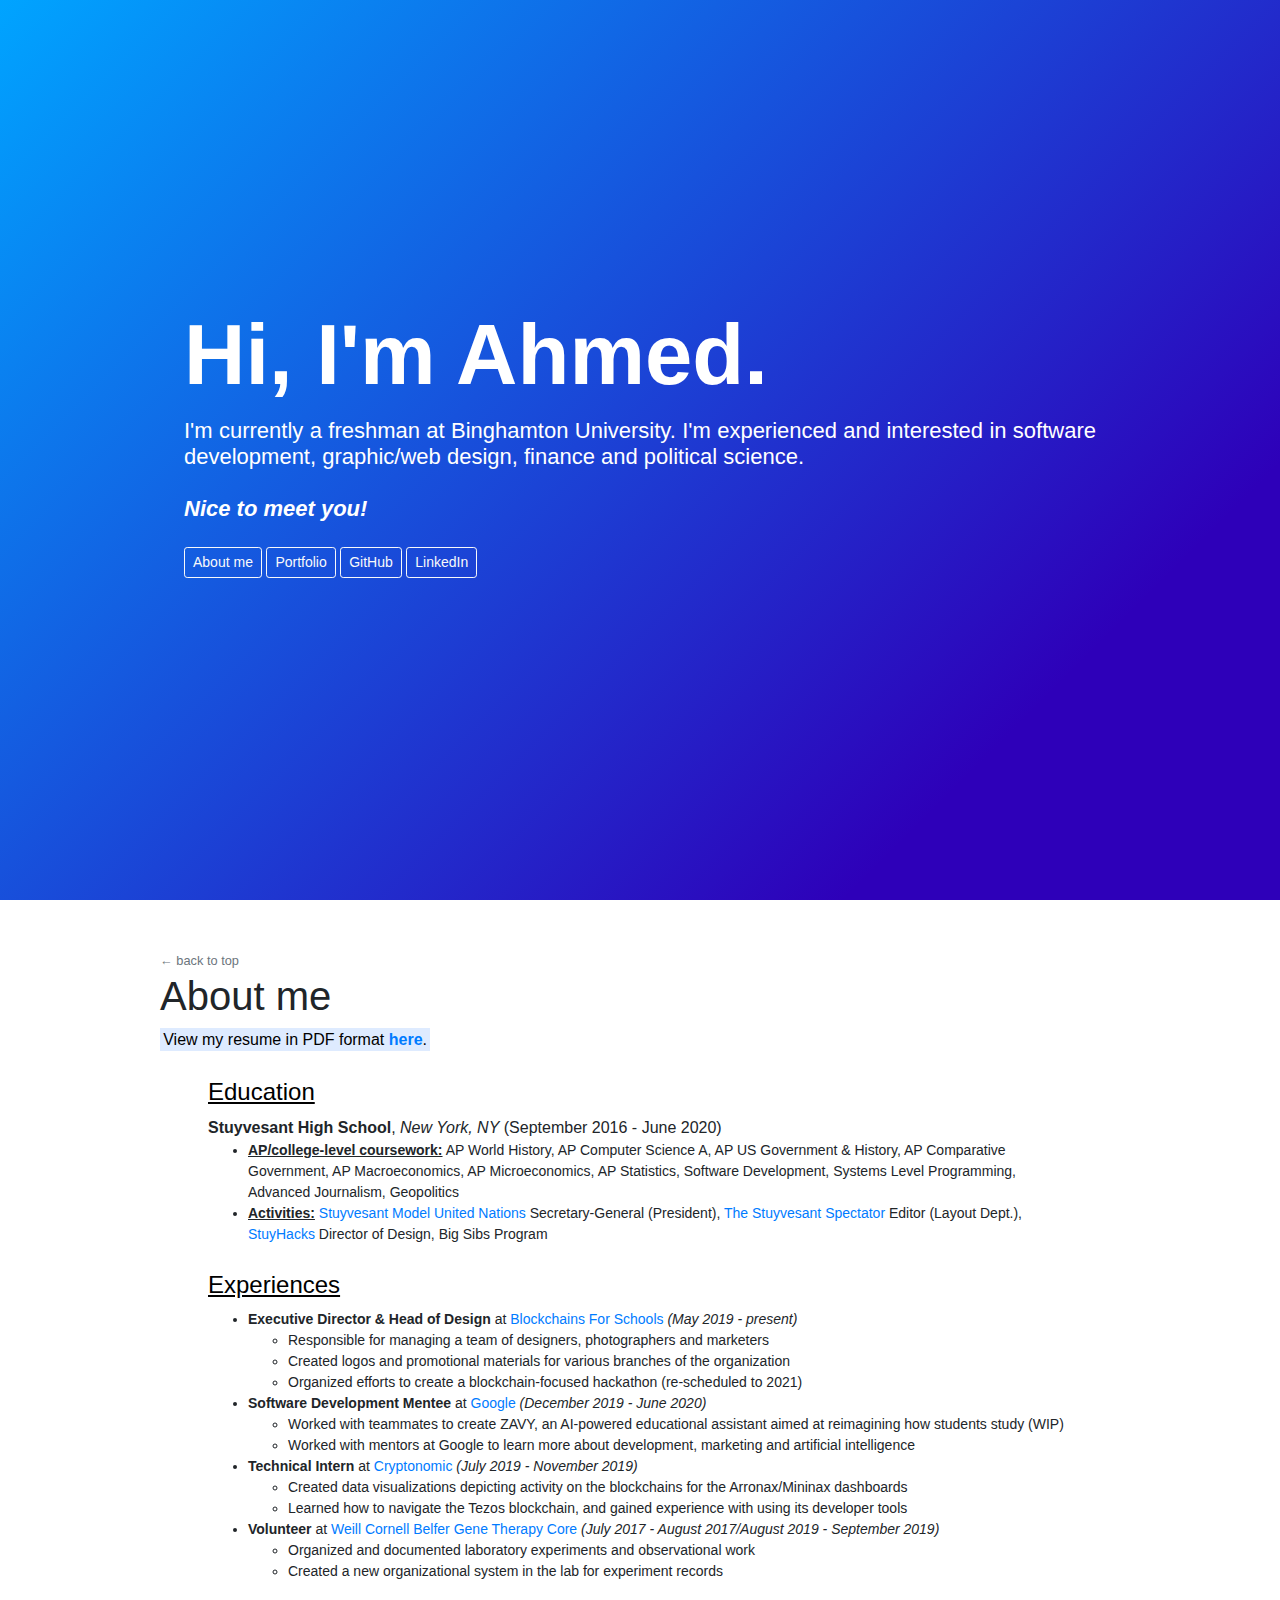
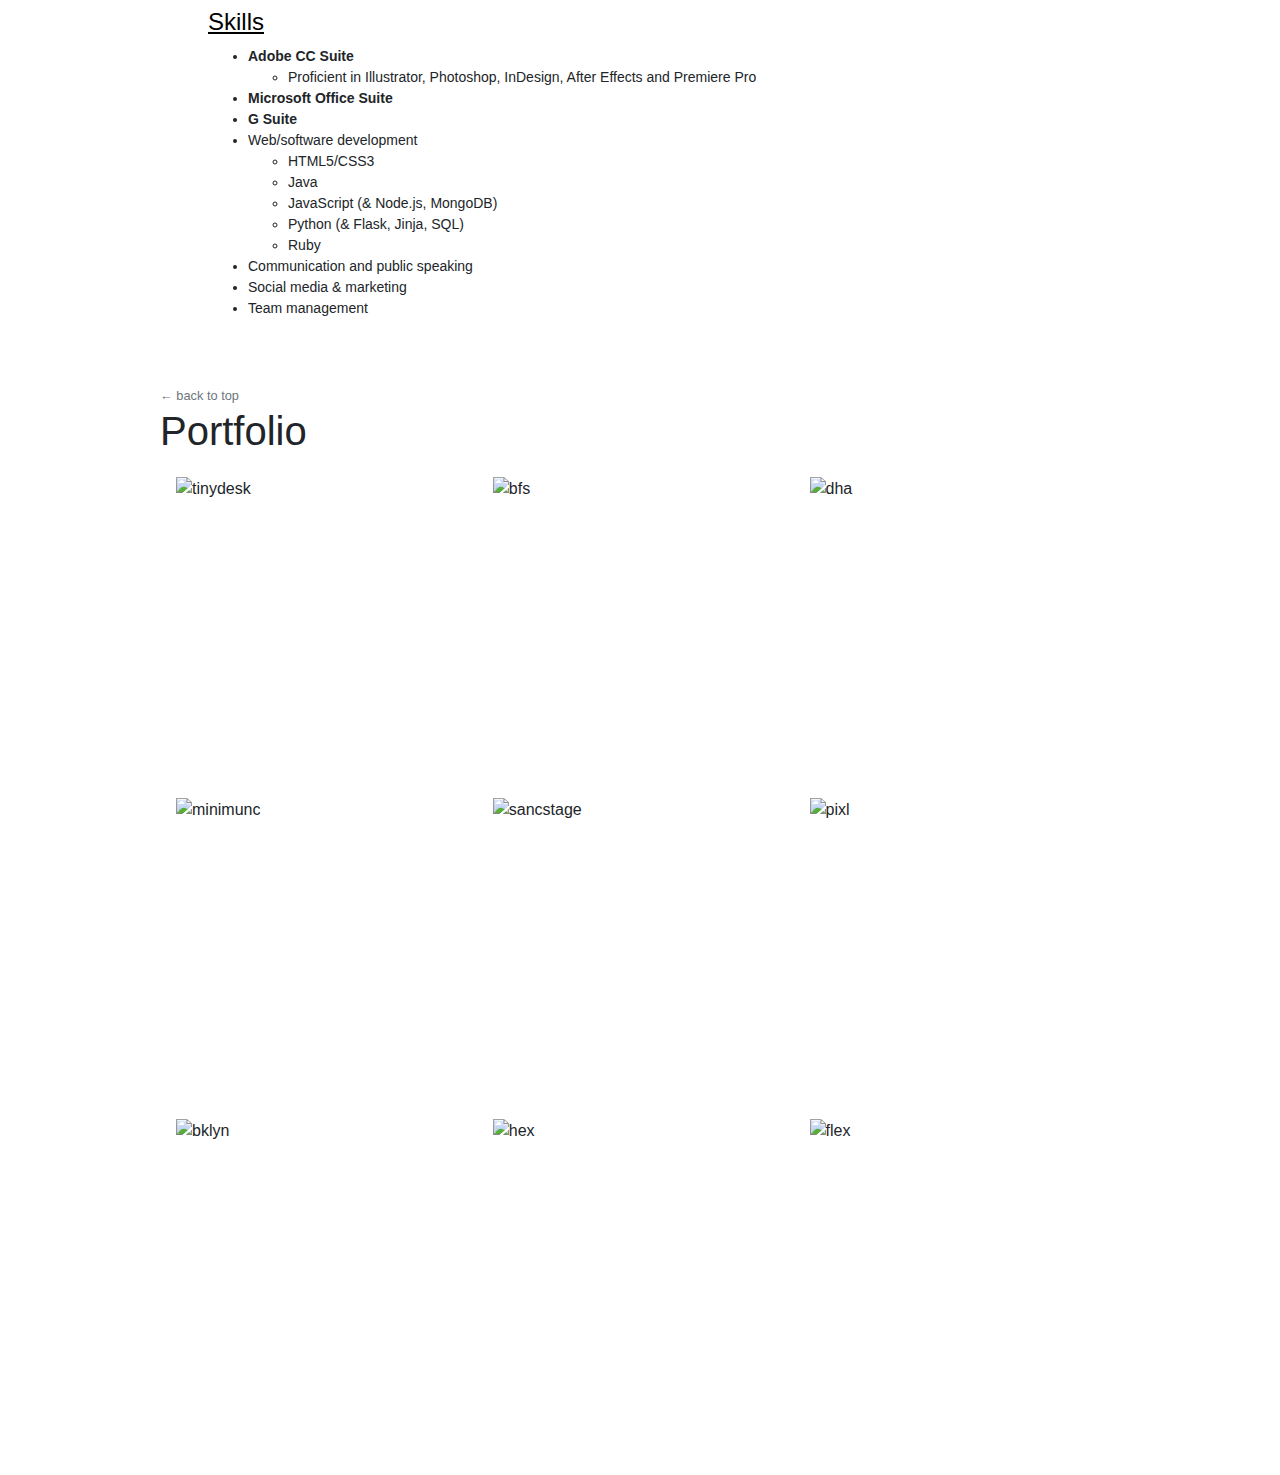
==== index.html @ 2ec295f5 "updated resume" ====
<!DOCTYPE HTML>

<html lang="en">
     <head>
          <!-- META -->
          <meta charset="utf-8">
          <meta name="viewport" content="width=device-width, initial-scale=1.0">

          <!-- BOOTSTRAP/CSS -->
          <link rel="stylesheet" type="text/css" href="https://stackpath.bootstrapcdn.com/bootstrap/4.3.1/css/bootstrap.min.css"
               integrity="sha384-ggOyR0iXCbMQv3Xipma34MD+dH/1fQ784/j6cY/iJTQUOhcWr7x9JvoRxT2MZw1T" crossorigin="anonymous">
          <link rel="stylesheet" type="text/css" href="./static/css/style.css">

          <!-- SCRIPTS -->
          <script src="https://kit.fontawesome.com/0cf2afd459.js" crossorigin="anonymous"></script>

          <!-- TITLE -->
          <title>Ahmed K. Sultan</title>
     </head>

     <body>
          <!-- # -->
          <div class="landing vh-100 d-flex">
               <div class="justify-self-center align-self-center mx-auto w-75">
                    <div class="text-left">
                         <span class="name">Hi, I'm Ahmed.</span> <br> <br>
                    </div>
                    <div class="text-justify">
                         <span class="desc">
                              I'm currently a freshman at Binghamton University. I'm experienced and interested in software development, graphic/web design, finance and political science. 
                              <br> <br> <b><i>Nice to meet you!</b></i>
                         </span> <br> <br>
                    </div>
                    <div class="text-left">
                         <a style="margin-bottom: 0.5em;" class="btn btn-outline-light btn-sm" href="#about">About me</a>
                         <a style="margin-bottom: 0.5em;" class="btn btn-outline-light btn-sm" href="#portfolio">Portfolio</a>
                         <a style="margin-bottom: 0.5em;" class="btn btn-outline-light btn-sm" target="_blank" href="https://github.com/ahmedksultan"><i class="fab fa-github-square"></i> GitHub</a>
                         <a style="margin-bottom: 0.5em;" class="btn btn-outline-light btn-sm" target="_blank" href="https://www.linkedin.com/in/ahmedksultan/"><i class="fab fa-linkedin"></i> LinkedIn</a>
                    </div>
               </div>
          </div>

          <!-- #ABOUT -->
          <div id="about" class="w-75 mx-auto py-5">
               <a class="text-muted" href="#"><small>&#8592; back to top</small></a>
               <h1>About me</h1> 

               <!-- resume pdf -->
               <p><mark>View my resume in PDF format <a target="_blank" href="./static/ahmedksultan_resume.pdf"><b>here</b></a>.</mark></p>

               <div class="px-5">
                    <!-- education-->
                    <a id="education" href="#education"><span class="subheader">Education</span></a> <br>
                    <span><b>Stuyvesant High School</b>, <i>New York, NY</i> (September 2016 - June 2020)</span>
                    <ul>
                         <li><b><u>AP/college-level coursework:</u></b> AP World History, AP Computer
                         Science A, AP US Government & History, AP Comparative Government, AP
                         Macroeconomics, AP Microeconomics, AP Statistics, Software Development,
                         Systems Level Programming, Advanced Journalism, Geopolitics</li>
                         <li><b><u>Activities:</u></b> 
                              <a href="https://stuymun.com/">Stuyvesant Model United Nations</a> Secretary-General (President), 
                              <a href="https://www.stuyspec.com/">The Stuyvesant Spectator</a> Editor (Layout Dept.), 
                              <a href="https://www.stuyhacks.org/">StuyHacks</a> Director of Design, Big Sibs Program
                         </li>
                    </ul>

                    <!-- experiences/internships -->
                    <a id="experiences" href="#experiences"><span class="subheader">Experiences</span></a> <br>
                    <ul>
                         <li><b>Executive Director & Head of Design</b> at <a href="https://blockchainsforschools.org/">Blockchains For
                                   Schools</a> <i>(May 2019 - present)</i>
                              <ul>
                                   <li>Responsible for managing a team of designers, photographers and marketers</li>
                                   <li>Created logos and promotional materials for various branches of the organization</li>
                                   <li>Organized efforts to create a blockchain-focused hackathon (re-scheduled to 2021)</li>
                              </ul>
                         </li>
                         <li><b>Software Development Mentee</b> at <a href="https://www.google.com/">Google</a> <i>(December 2019 - June
                                   2020)</i>
                              <ul>
                                   <li>Worked with teammates to create ZAVY, an AI-powered educational assistant aimed at reimagining how
                                        students study (WIP)</li>
                                   <li>Worked with mentors at Google to learn more about development, marketing and artificial intelligence
                                   </li>
                              </ul>
                         </li>
                         <li><b>Technical Intern</b> at <a href="https://cryptonomic.tech/">Cryptonomic</a> <i>(July 2019 - November 2019)</i>
                              <ul>
                                   <li>Created data visualizations depicting activity on the blockchains for the Arronax/Mininax dashboards</li>
                                   <li>Learned how to navigate the Tezos blockchain, and gained experience with using its developer tools</li>
                              </ul>
                         </li>
                         <li><b>Volunteer</b> at <a href="https://geneticmedicine.weill.cornell.edu/">Weill Cornell Belfer Gene Therapy Core</a> <i>(July 2017 - August 2017/August 2019 - September 2019)</i>
                              <ul>
                                   <li>Organized and documented laboratory experiments and observational work</li>
                                   <li>Created a new organizational system in the lab for experiment records</li>
                              </ul>
                         </li>
                    </ul>
                    
                    <!-- skills -->
                    <a id="skills" href="#skills"><span class="subheader">Skills</span></a> <br>
                    <ul>
                         <li><b>Adobe CC Suite</b></li>
                         <ul>
                              <li>Proficient in Illustrator, Photoshop, InDesign, After Effects and Premiere Pro</li>
                         </ul>
                         <li><b>Microsoft Office Suite</b></li>
                         <li><b>G Suite</b></li>
                         <li>Web/software development</li>
                         <ul>
                              <li>HTML5/CSS3</li>
                              <li>Java</li>
                              <li>JavaScript (& Node.js, MongoDB)</li>
                              <li>Python (& Flask, Jinja, SQL)</li>
                              <li>Ruby</li>
                         </ul>
                         <li>Communication and public speaking</li>
                         <li>Social media & marketing</li>
                         <li>Team management</li>
                    </ul>
               </div>
          </div>

          <!-- #ABOUT -->
          <div id="portfolio" style="padding-top: 0 !important;" class="w-75 mx-auto py-5">
               <a class="text-muted" href="#"><small>&#8592; back to top</small></a>
               <h1>Portfolio</h1>

               <div class="flexbox-container">
                    <img src="https://raw.githubusercontent.com/ahmedksultan/ahmedksultan.github.io/master/static/img/stuytinydesk-01.jpg" alt="tinydesk">
                    <img src="https://raw.githubusercontent.com/ahmedksultan/ahmedksultan.github.io/master/static/img/bfs.png" alt="bfs">
                    <img src="https://raw.githubusercontent.com/ahmedksultan/ahmedksultan.github.io/master/static/img/DHA-01.jpg" alt="dha">
                    <img src="https://raw.githubusercontent.com/ahmedksultan/ahmedksultan.github.io/master/static/img/MINIMUNC-02.jpg" alt="minimunc">
                    <img src="https://raw.githubusercontent.com/ahmedksultan/ahmedksultan.github.io/master/static/img/sanctuary-stage-01.jpg" alt="sancstage">
                    <img src="https://raw.githubusercontent.com/ahmedksultan/ahmedksultan.github.io/master/static/img/logo-01.jpg" alt="pixl">
                    <img src="https://raw.githubusercontent.com/ahmedksultan/ahmedksultan.github.io/master/static/img/logo-02.jpg" alt="bklyn">
                    <img src="https://raw.githubusercontent.com/ahmedksultan/ahmedksultan.github.io/master/static/img/logo-03.jpg" alt="hex">
                    <img src="https://raw.githubusercontent.com/ahmedksultan/ahmedksultan.github.io/master/static/img/logo-04.jpg" alt="flex">
               </div>

     </body>
</html>
---- static/css/style.css ----
html {
     scroll-behavior: smooth;
}

.landing {
     background: rgb(0,164,255);
     background-image: linear-gradient(135deg, rgba(0,164,255,1) 0%, rgba(46,0,185,1) 80%);
     color: white;
     height: 100%;
     background-repeat: no-repeat;
     background-attachment: fixed;
     padding: 2.5%;
}

.name {
     font-size: 85px;
     line-height: 95%;
     font-weight: bold;
}

.desc { 
     font-size: 22px;
     text-align: justify;
     line-height: 110%;
}

mark {
     background: rgba(32, 121, 255, 0.15);
}

.subheader {
     font-size: 24px;
     color: black;
     line-height: 200%;
     text-decoration: underline;
}

.subheader:hover {
     color: rgb(0,164,255);
}

ul {
     padding-top: 0;
     margin-top: 0;
}
ul li {
     font-size: 14px;
}

.flexbox-container {
    display: flex;
    flex-wrap: wrap;
    justify-content: space-evenly;
    align-items: center;
    align-content: stretch;
}

.flexbox-container img {
    width: 23vw;
    height: 23vw;
    padding: 0;
    margin: 1.5vh 0.5vw;
}
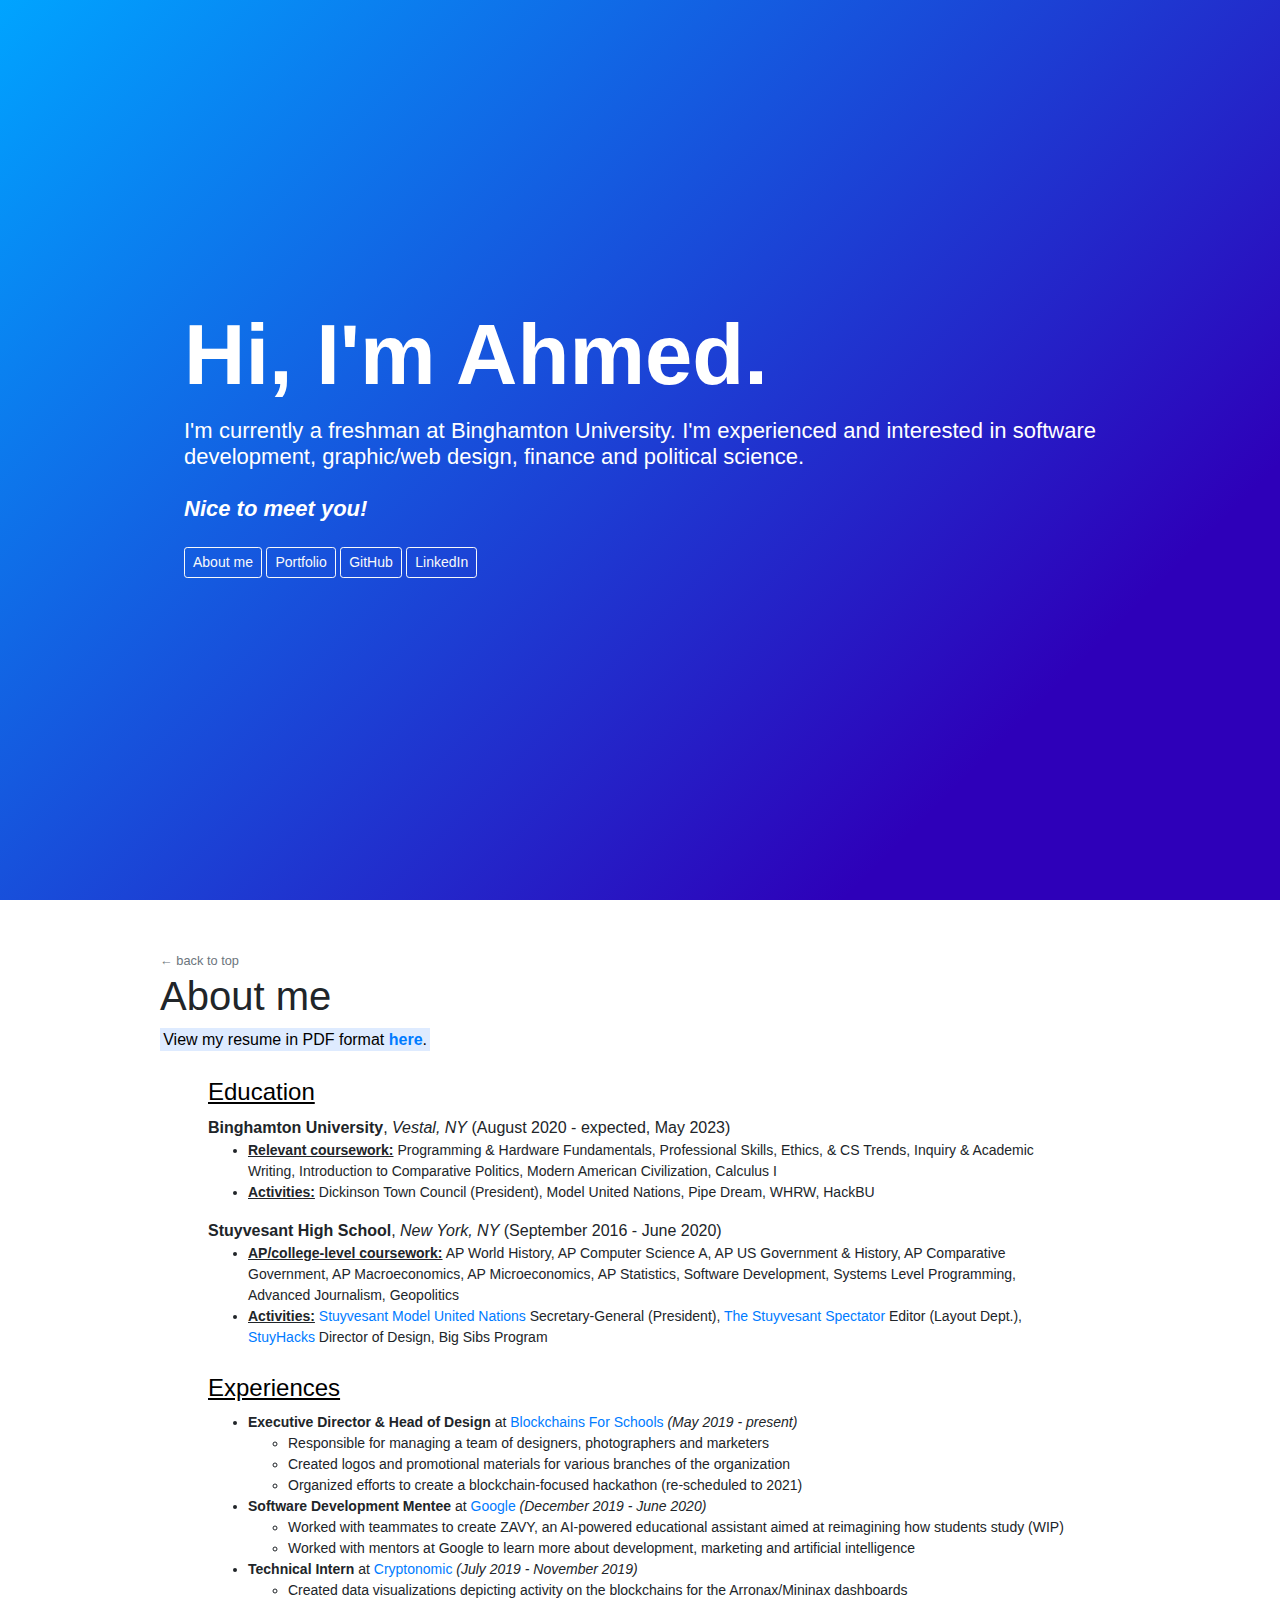
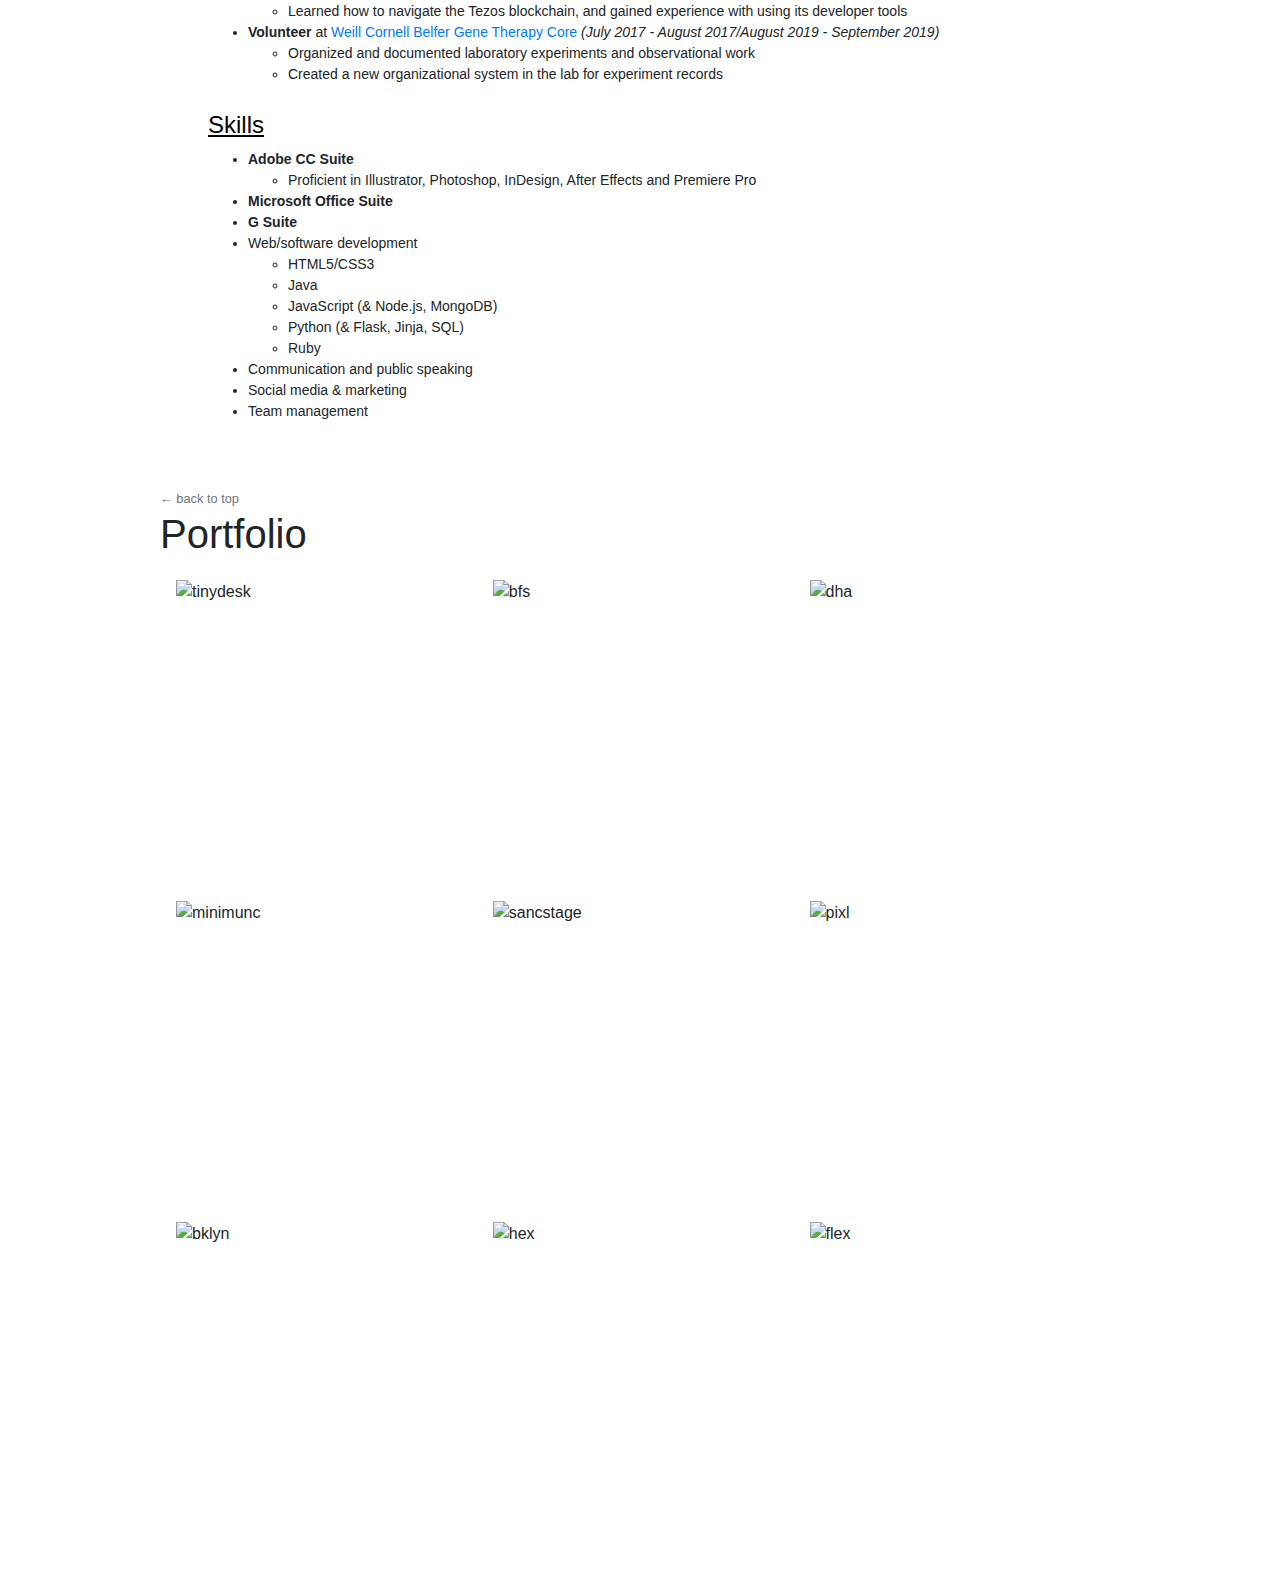
==== commit f59e378d: "updated" ====
--- a/index.html
+++ b/index.html
@@ -51,6 +51,16 @@
                <div class="px-5">
                     <!-- education-->
                     <a id="education" href="#education"><span class="subheader">Education</span></a> <br>
+                    <span><b>Binghamton University</b>, <i>Vestal, NY</i> (August 2020 - expected, May 2023)</span>
+                    <ul>
+                         <li><b><u>Relevant coursework:</u></b> Programming & Hardware Fundamentals, 
+                              Professional Skills, Ethics, & CS Trends, Inquiry & Academic Writing, 
+                              Introduction to Comparative Politics, Modern American Civilization, Calculus I</li>
+                         <li><b><u>Activities:</u></b>
+                              Dickinson Town Council (President), Model United Nations, Pipe Dream, WHRW, HackBU
+                         </li>
+                    </ul>
+
                     <span><b>Stuyvesant High School</b>, <i>New York, NY</i> (September 2016 - June 2020)</span>
                     <ul>
                          <li><b><u>AP/college-level coursework:</u></b> AP World History, AP Computer
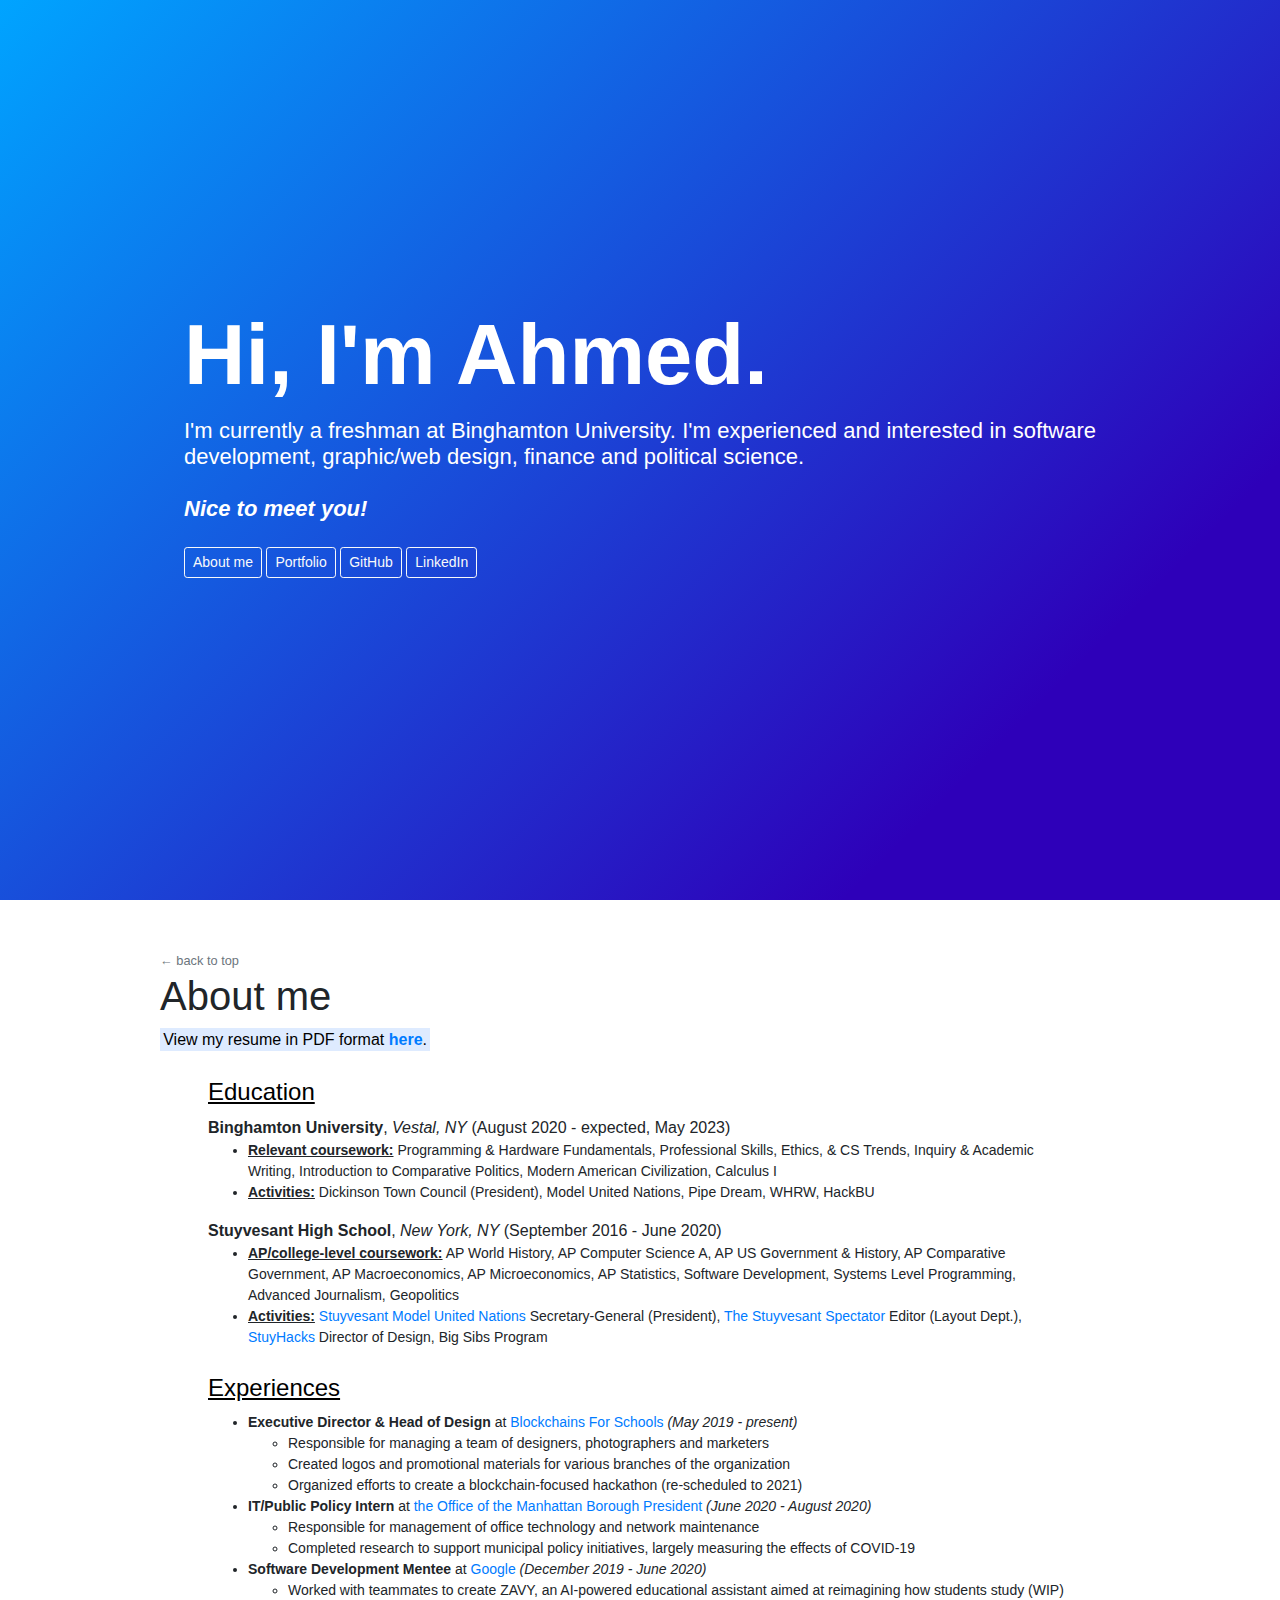
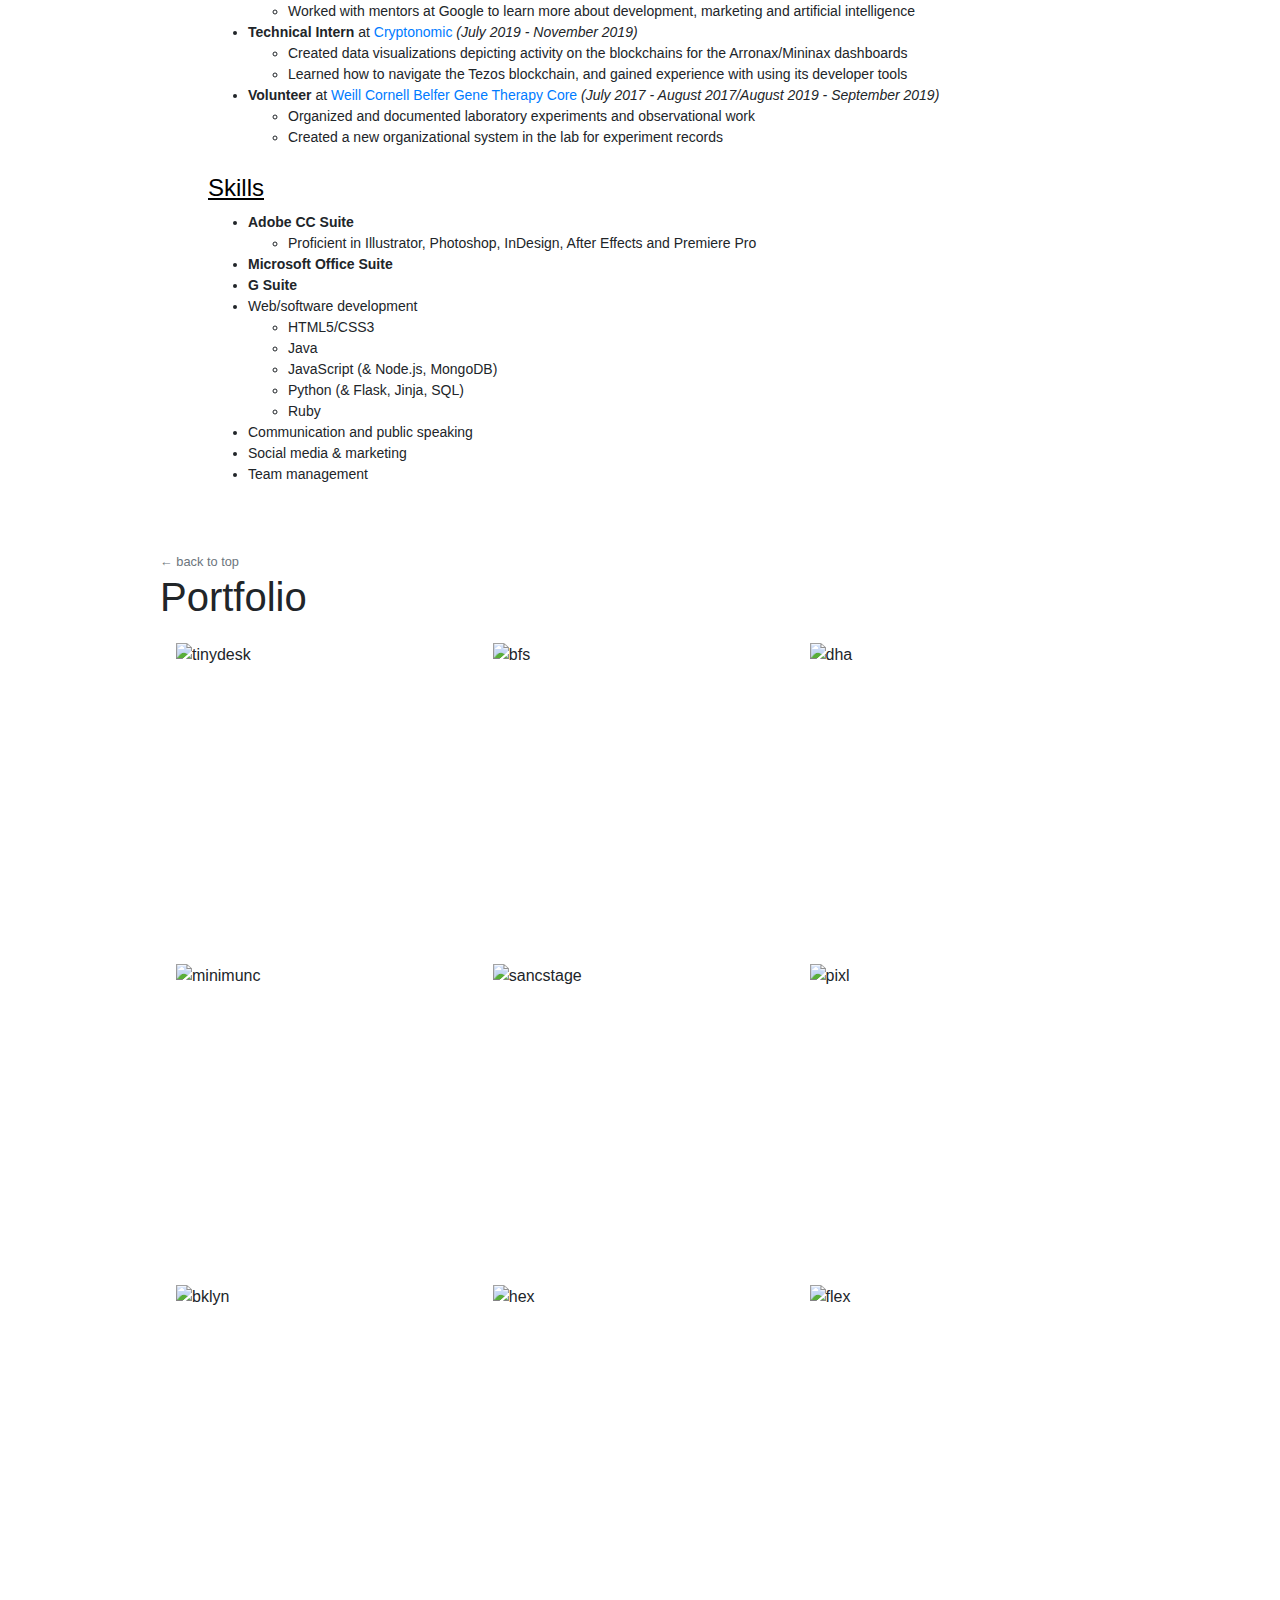
==== commit 49c9e302: "updated" ====
--- a/index.html
+++ b/index.html
@@ -85,6 +85,13 @@
                                    <li>Organized efforts to create a blockchain-focused hackathon (re-scheduled to 2021)</li>
                               </ul>
                          </li>
+                         <li><b>IT/Public Policy Intern</b> at <a href="https://www.manhattanbp.nyc.gov/">the Office of the Manhattan Borough President
+                                   </a> <i>(June 2020 - August 2020)</i>
+                              <ul>
+                                   <li>Responsible for management of office technology and network maintenance</li>
+                                   <li>Completed research to support municipal policy initiatives, largely measuring the effects of COVID-19</li>
+                              </ul>
+                         </li>
                          <li><b>Software Development Mentee</b> at <a href="https://www.google.com/">Google</a> <i>(December 2019 - June
                                    2020)</i>
                               <ul>
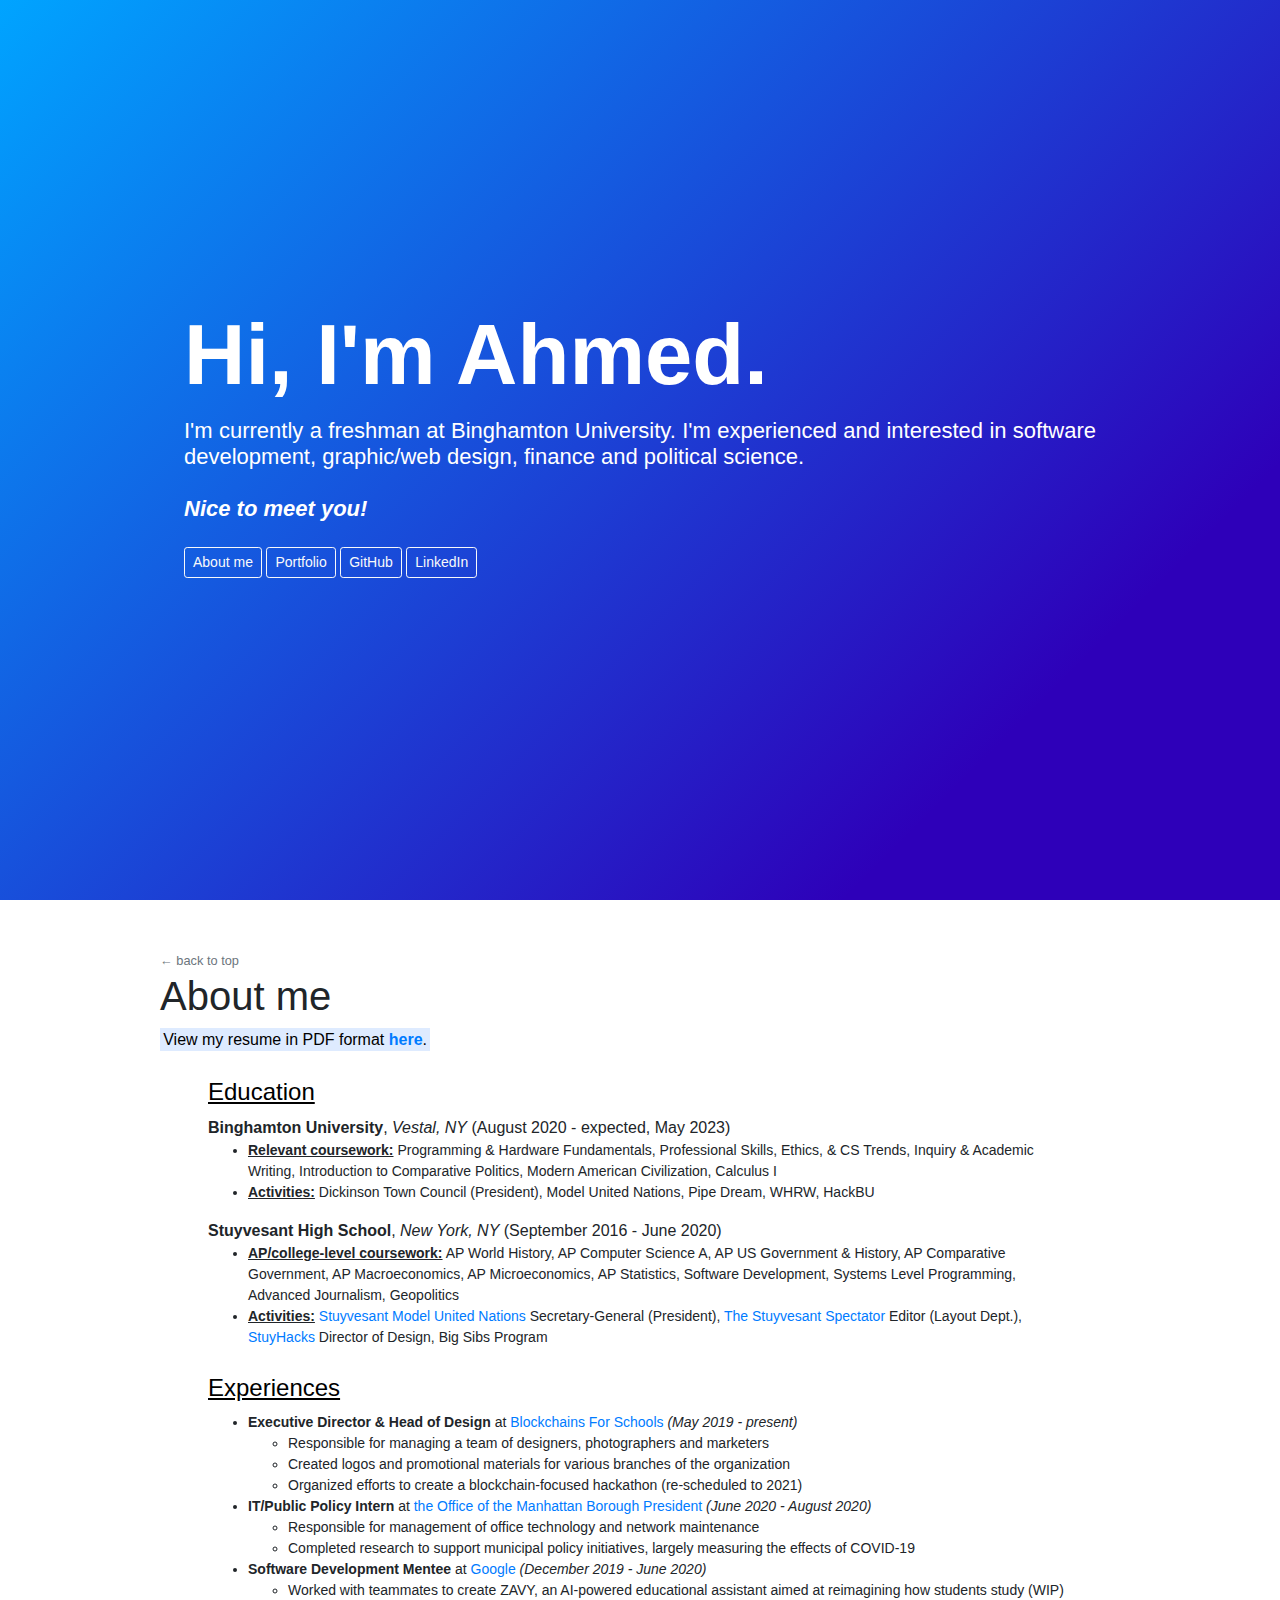
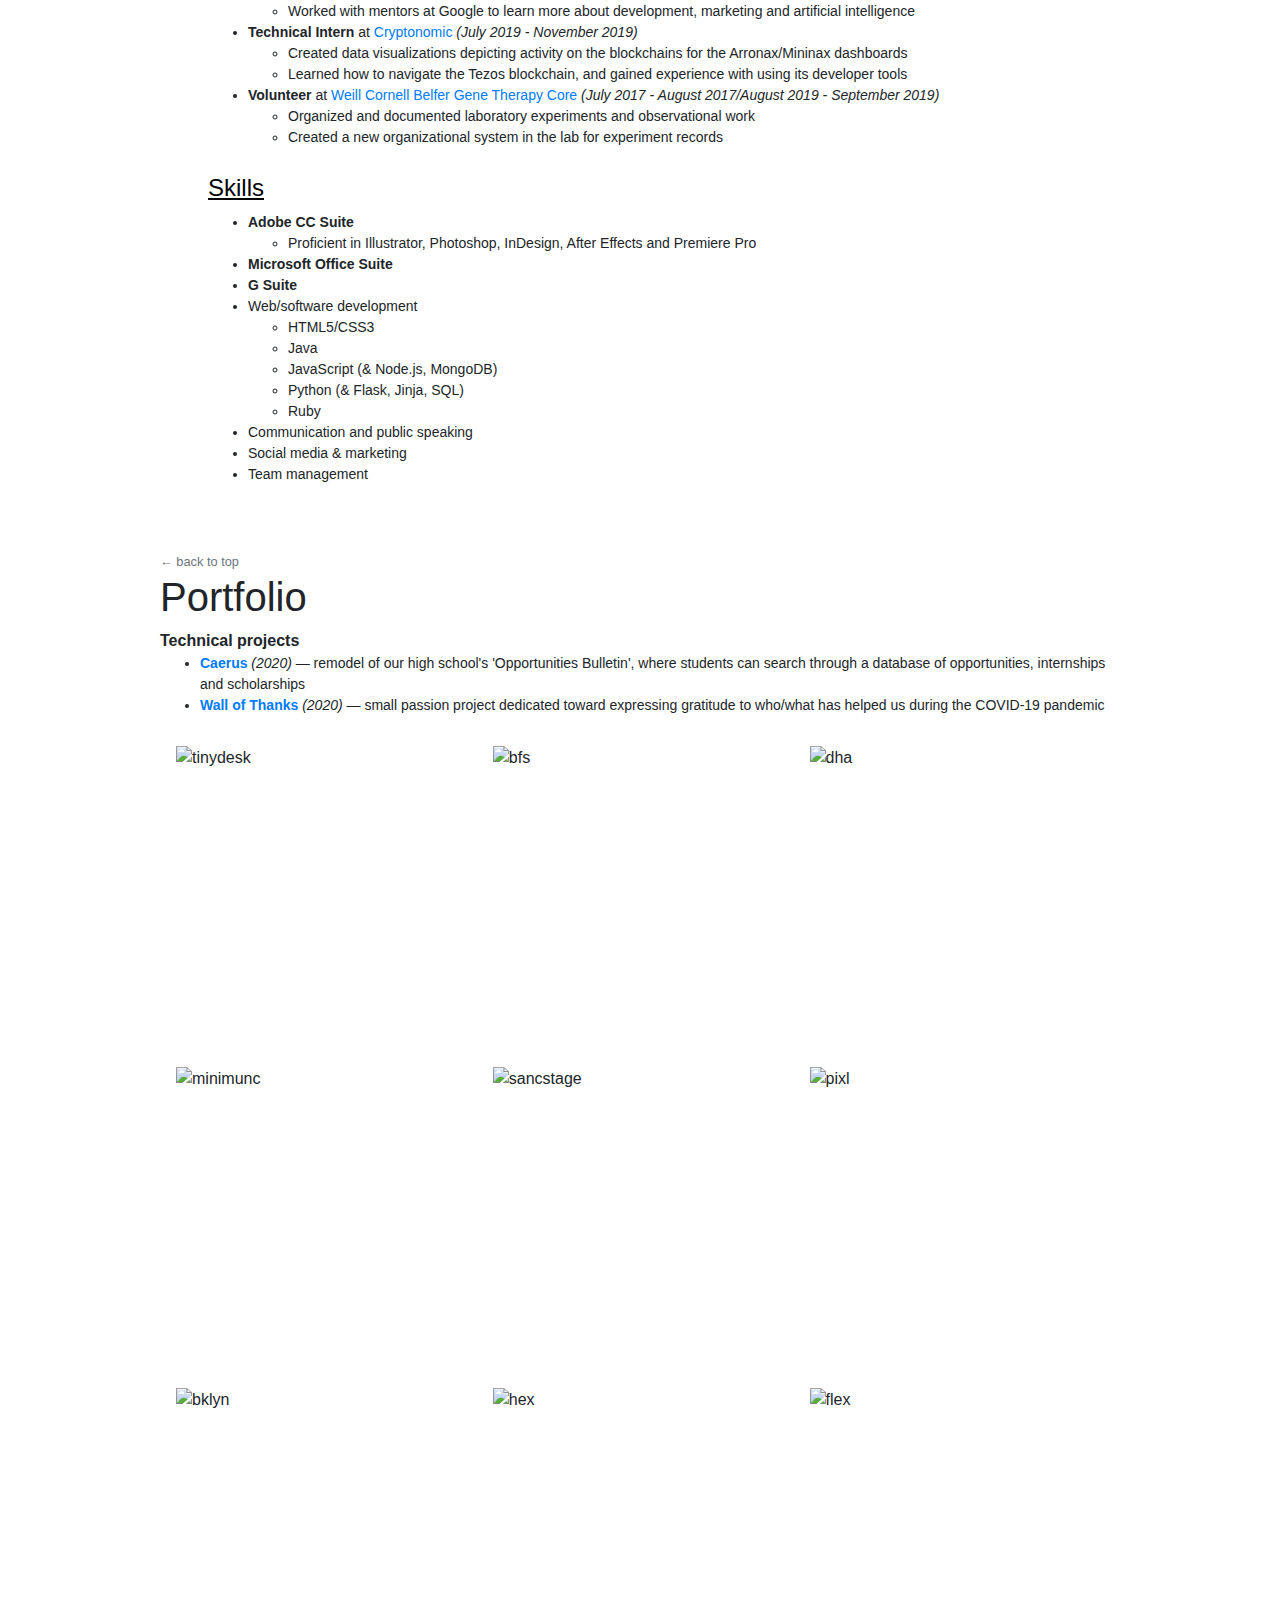
==== commit 8cee0e96: "updated" ====
--- a/index.html
+++ b/index.html
@@ -144,6 +144,16 @@
                <a class="text-muted" href="#"><small>&#8592; back to top</small></a>
                <h1>Portfolio</h1>
 
+               <b>Technical projects</b>
+               <ul>
+                    <li><b><a href="https://github.com/vsofat/caerus">Caerus </a></b><i>(2020)</i> — remodel of our high school's 'Opportunities Bulletin',
+                         where students can search through a database of opportunities, internships and scholarships </li>
+                    <li><b><a href="https://thewallofthanks.com/">Wall of Thanks </a></b><i>(2020)</i> — small passion project dedicated toward 
+                         expressing gratitude to who/what has helped us during the COVID-19 pandemic</li>
+               </ul>
+
+               
+
                <div class="flexbox-container">
                     <img src="https://raw.githubusercontent.com/ahmedksultan/ahmedksultan.github.io/master/static/img/stuytinydesk-01.jpg" alt="tinydesk">
                     <img src="https://raw.githubusercontent.com/ahmedksultan/ahmedksultan.github.io/master/static/img/bfs.png" alt="bfs">
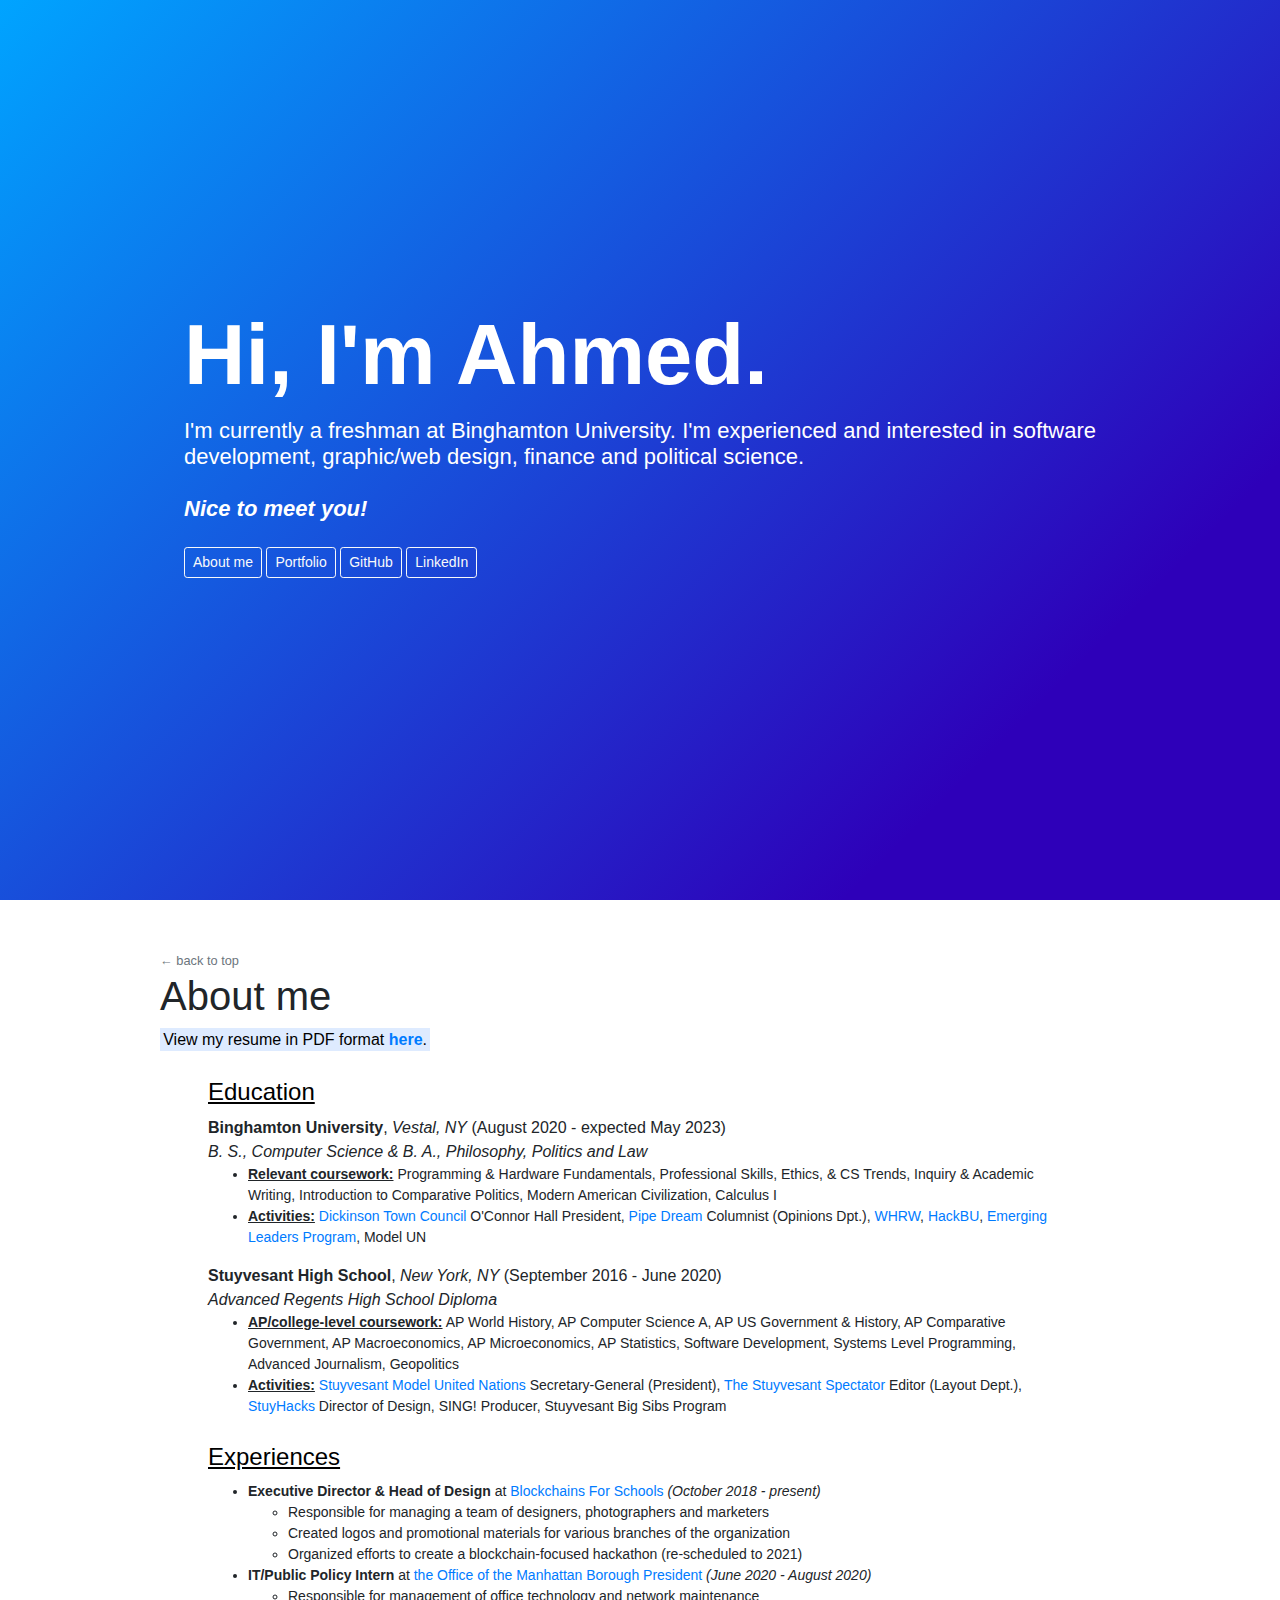
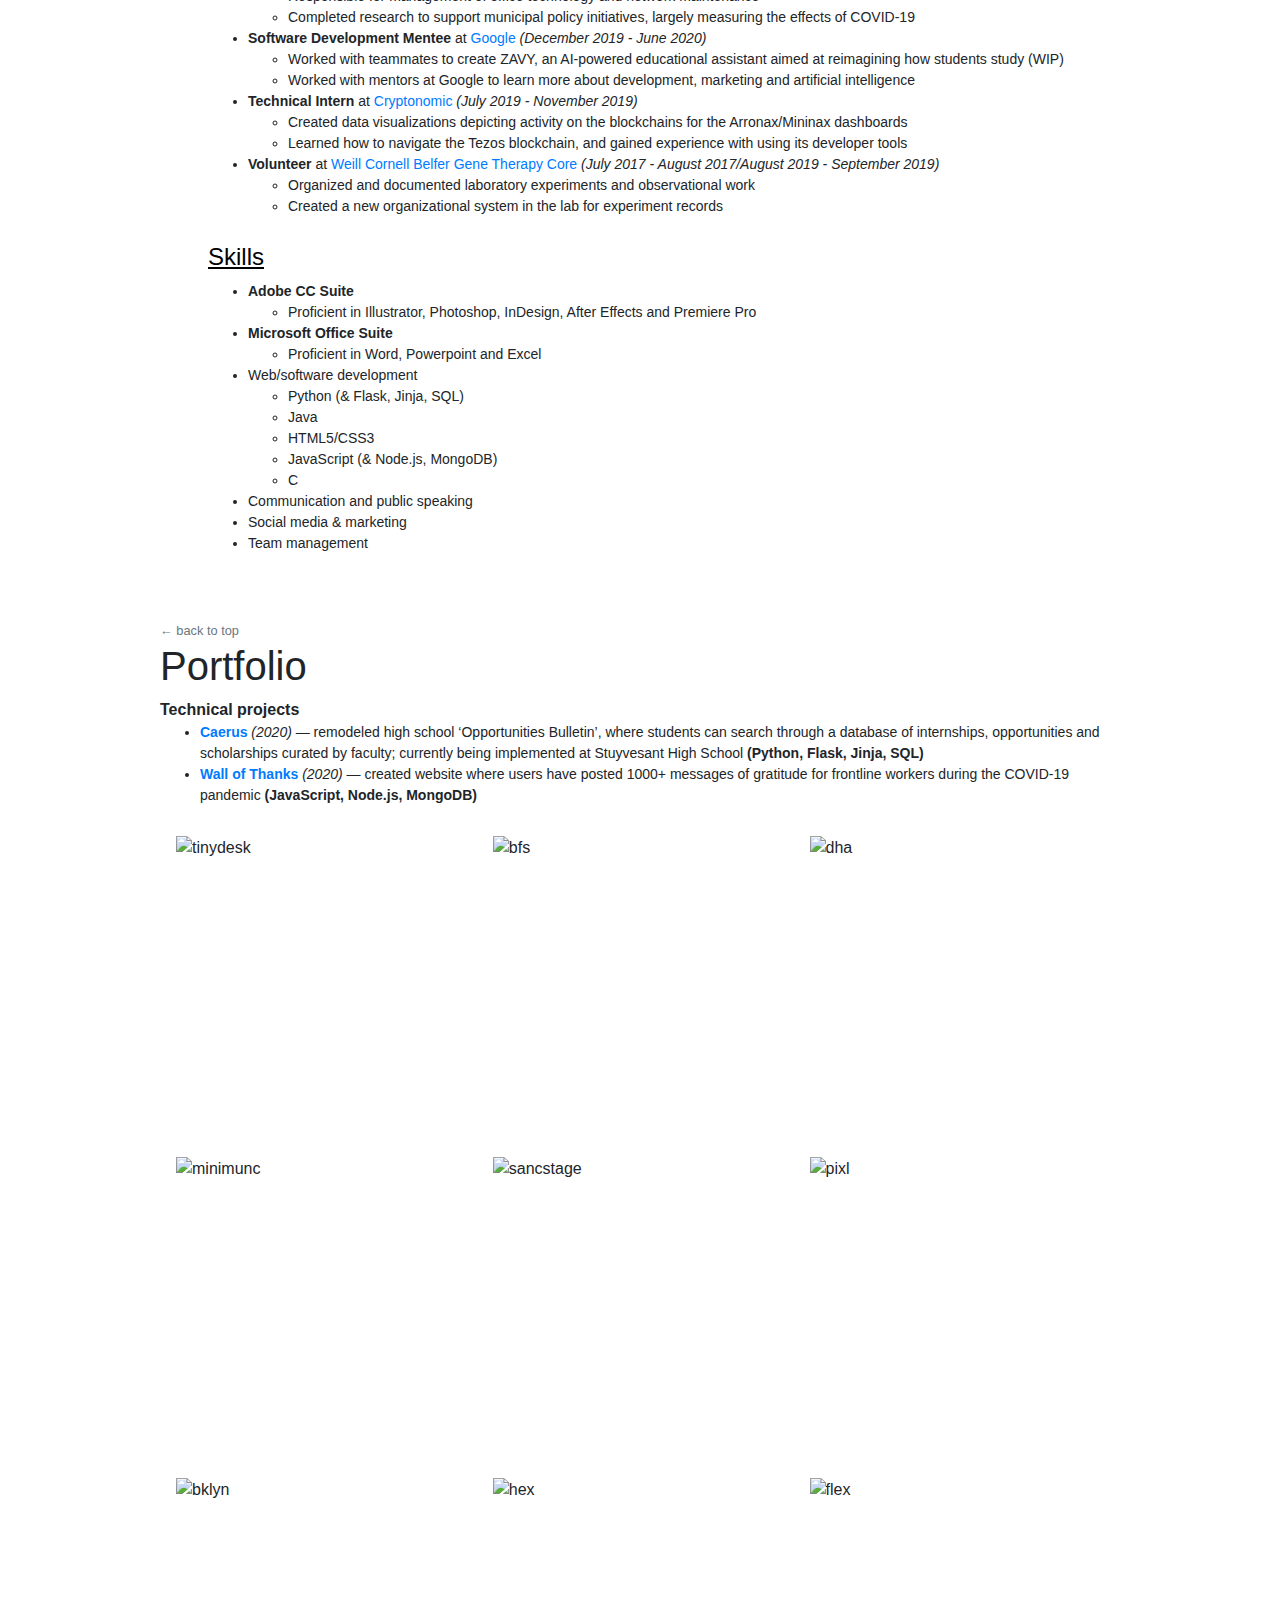
==== commit dacce45d: "made some updates" ====
--- a/index.html
+++ b/index.html
@@ -46,22 +46,29 @@
                <h1>About me</h1> 
 
                <!-- resume pdf -->
-               <p><mark>View my resume in PDF format <a target="_blank" href="./static/ahmedksultan_resume.pdf"><b>here</b></a>.</mark></p>
+               <p><mark>View my resume in PDF format <a target="_blank" href="./static/resume_jan21.pdf"><b>here</b></a>.</mark></p>
 
                <div class="px-5">
                     <!-- education-->
                     <a id="education" href="#education"><span class="subheader">Education</span></a> <br>
-                    <span><b>Binghamton University</b>, <i>Vestal, NY</i> (August 2020 - expected, May 2023)</span>
+                    <span><b>Binghamton University</b>, <i>Vestal, NY</i> (August 2020 - expected May 2023)</span> <br>
+                    <span><i>B. S., Computer Science & B. A., Philosophy, Politics and Law</i></span>
                     <ul>
                          <li><b><u>Relevant coursework:</u></b> Programming & Hardware Fundamentals, 
                               Professional Skills, Ethics, & CS Trends, Inquiry & Academic Writing, 
                               Introduction to Comparative Politics, Modern American Civilization, Calculus I</li>
                          <li><b><u>Activities:</u></b>
-                              Dickinson Town Council (President), Model United Nations, Pipe Dream, WHRW, HackBU
+                              <a href="https://dickinsontowncouncil.wixsite.com/dickinsontowncouncil">Dickinson Town Council</a> O'Connor Hall President,
+                              <a href="https://www.bupipedream.com/author/asultan2/">Pipe Dream</a> Columnist (Opinions Dpt.),
+                              <a href="https://whrw.fm/">WHRW</a>, 
+                              <a href="https://club.hackbu.org/">HackBU</a>,
+                              <a href="https://www.binghamton.edu/programs/emerging-leaders/">Emerging Leaders Program</a>,
+                              Model UN
                          </li>
                     </ul>
 
-                    <span><b>Stuyvesant High School</b>, <i>New York, NY</i> (September 2016 - June 2020)</span>
+                    <span><b>Stuyvesant High School</b>, <i>New York, NY</i> (September 2016 - June 2020)</span> <br>
+                    <span><i>Advanced Regents High School Diploma</i></span>
                     <ul>
                          <li><b><u>AP/college-level coursework:</u></b> AP World History, AP Computer
                          Science A, AP US Government & History, AP Comparative Government, AP
@@ -70,7 +77,7 @@
                          <li><b><u>Activities:</u></b> 
                               <a href="https://stuymun.com/">Stuyvesant Model United Nations</a> Secretary-General (President), 
                               <a href="https://www.stuyspec.com/">The Stuyvesant Spectator</a> Editor (Layout Dept.), 
-                              <a href="https://www.stuyhacks.org/">StuyHacks</a> Director of Design, Big Sibs Program
+                              <a href="https://www.stuyhacks.org/">StuyHacks</a> Director of Design, SING! Producer, Stuyvesant Big Sibs Program
                          </li>
                     </ul>
 
@@ -78,7 +85,7 @@
                     <a id="experiences" href="#experiences"><span class="subheader">Experiences</span></a> <br>
                     <ul>
                          <li><b>Executive Director & Head of Design</b> at <a href="https://blockchainsforschools.org/">Blockchains For
-                                   Schools</a> <i>(May 2019 - present)</i>
+                                   Schools</a> <i>(October 2018 - present)</i>
                               <ul>
                                    <li>Responsible for managing a team of designers, photographers and marketers</li>
                                    <li>Created logos and promotional materials for various branches of the organization</li>
@@ -123,14 +130,16 @@
                               <li>Proficient in Illustrator, Photoshop, InDesign, After Effects and Premiere Pro</li>
                          </ul>
                          <li><b>Microsoft Office Suite</b></li>
-                         <li><b>G Suite</b></li>
+                         <ul> 
+                              <li>Proficient in Word, Powerpoint and Excel</li>
+                         </ul>
                          <li>Web/software development</li>
                          <ul>
+                              <li>Python (& Flask, Jinja, SQL)</li>
+                              <li>Java</li>
                               <li>HTML5/CSS3</li>
-                              <li>Java</li>
                               <li>JavaScript (& Node.js, MongoDB)</li>
-                              <li>Python (& Flask, Jinja, SQL)</li>
-                              <li>Ruby</li>
+                              <li>C</li>
                          </ul>
                          <li>Communication and public speaking</li>
                          <li>Social media & marketing</li>
@@ -146,10 +155,10 @@
 
                <b>Technical projects</b>
                <ul>
-                    <li><b><a href="https://github.com/vsofat/caerus">Caerus </a></b><i>(2020)</i> — remodel of our high school's 'Opportunities Bulletin',
-                         where students can search through a database of opportunities, internships and scholarships </li>
-                    <li><b><a href="https://thewallofthanks.com/">Wall of Thanks </a></b><i>(2020)</i> — small passion project dedicated toward 
-                         expressing gratitude to who/what has helped us during the COVID-19 pandemic</li>
+                    <li><b><a href="https://github.com/vsofat/caerus">Caerus</a></b><i> (2020)</i> — remodeled high school ‘Opportunities Bulletin’, where students can search through a database of internships,
+                    opportunities and scholarships curated by faculty; currently being implemented at Stuyvesant High School <b>(Python, Flask, Jinja, SQL)</b></li>
+                    <li><b><a href="https://github.com/ahmedksultan/covidthx">Wall of Thanks</a></b><i> (2020)</i> — created website where users have posted 1000+ messages of gratitude for frontline workers 
+                         during the COVID-19 pandemic <b>(JavaScript, Node.js, MongoDB)</b></li>
                </ul>
 
                
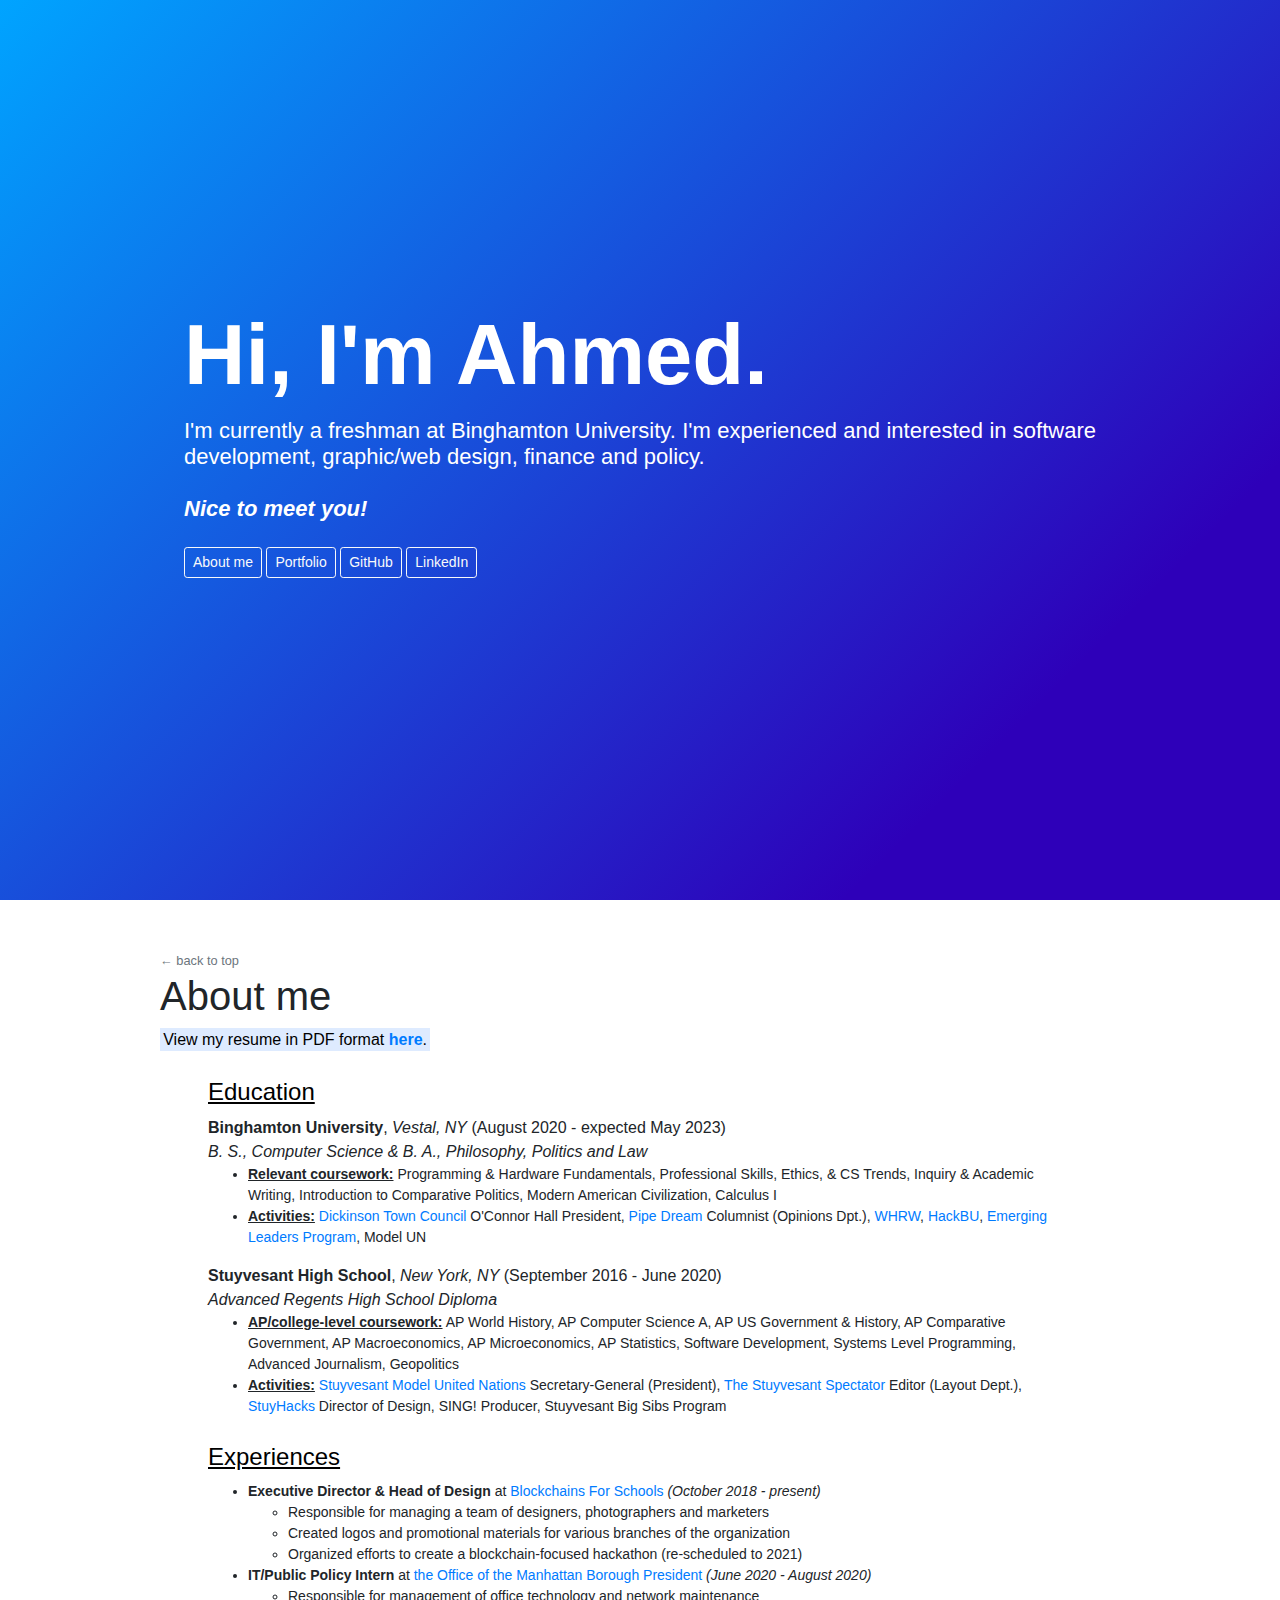
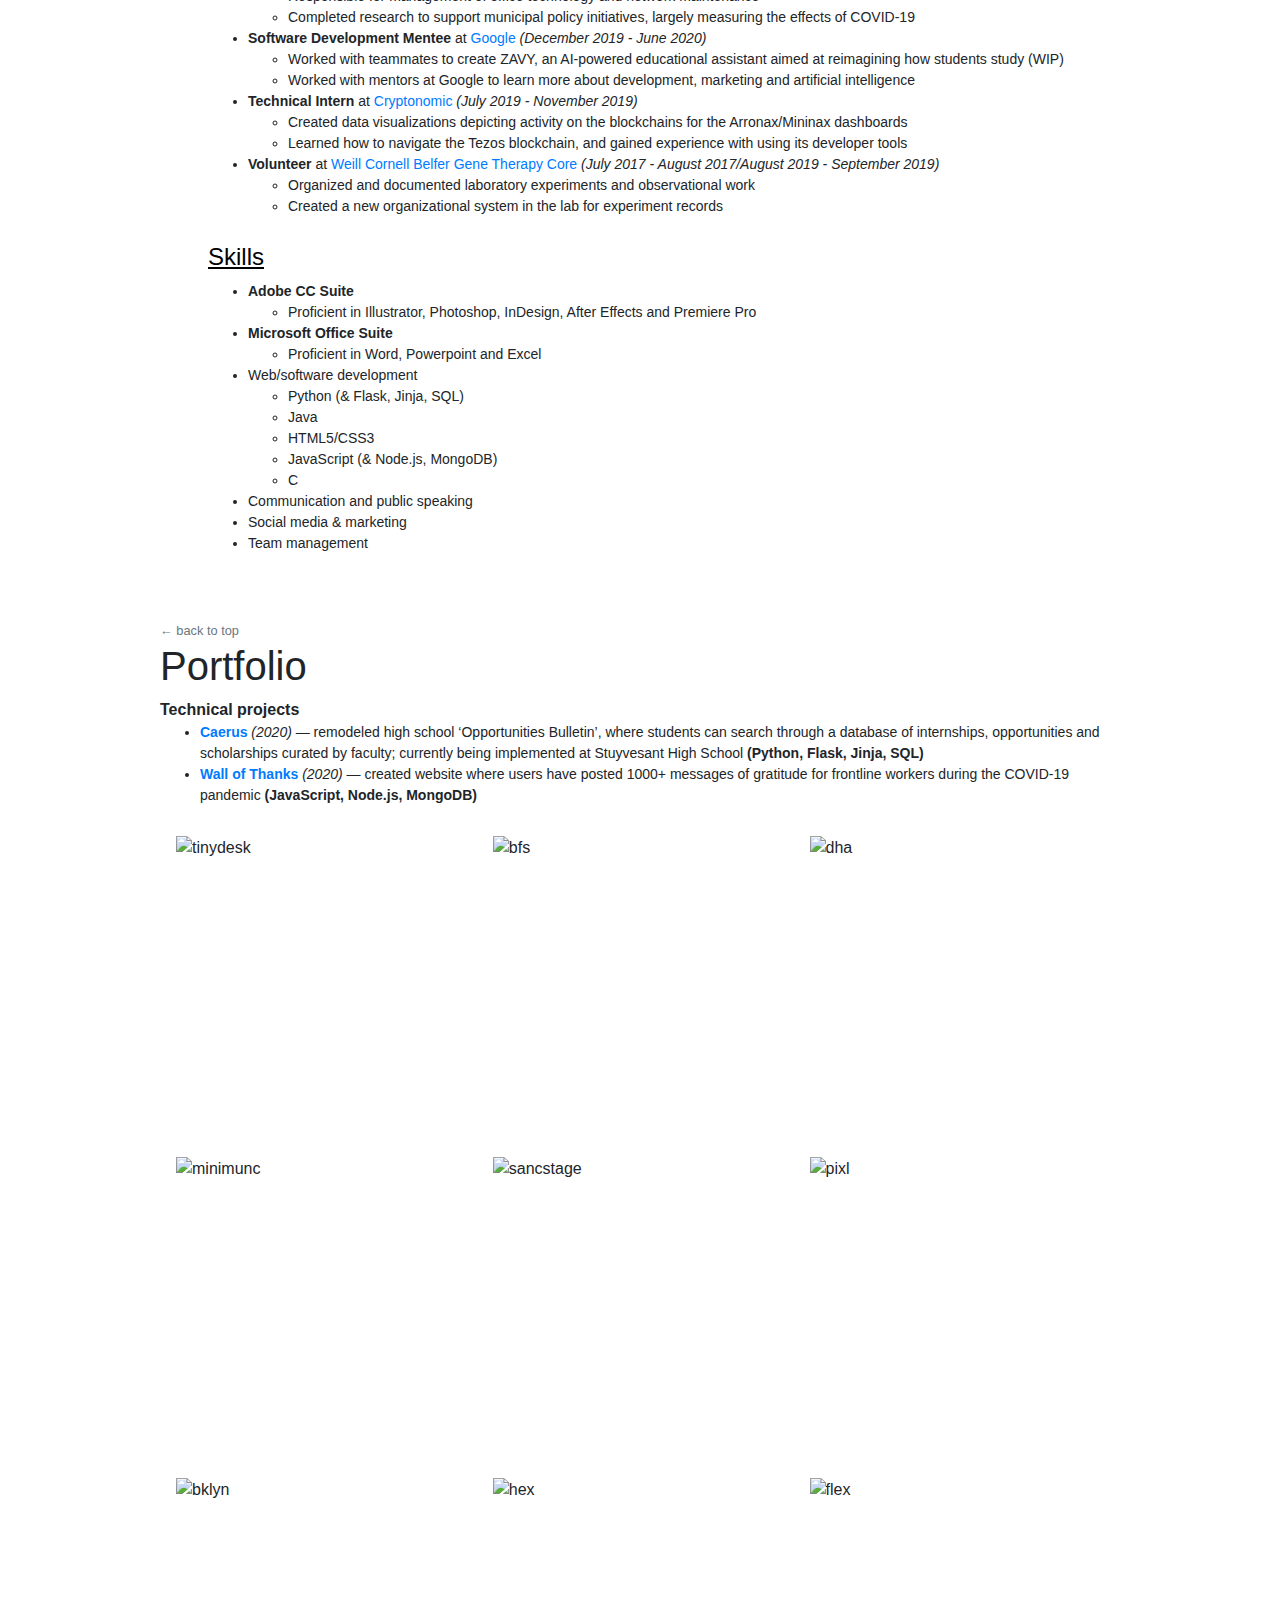
==== commit 77f301d5: "fixed headline" ====
--- a/index.html
+++ b/index.html
@@ -27,7 +27,7 @@
                     </div>
                     <div class="text-justify">
                          <span class="desc">
-                              I'm currently a freshman at Binghamton University. I'm experienced and interested in software development, graphic/web design, finance and political science. 
+                              I'm currently a freshman at Binghamton University. I'm experienced and interested in software development, graphic/web design, finance and policy. 
                               <br> <br> <b><i>Nice to meet you!</b></i>
                          </span> <br> <br>
                     </div>
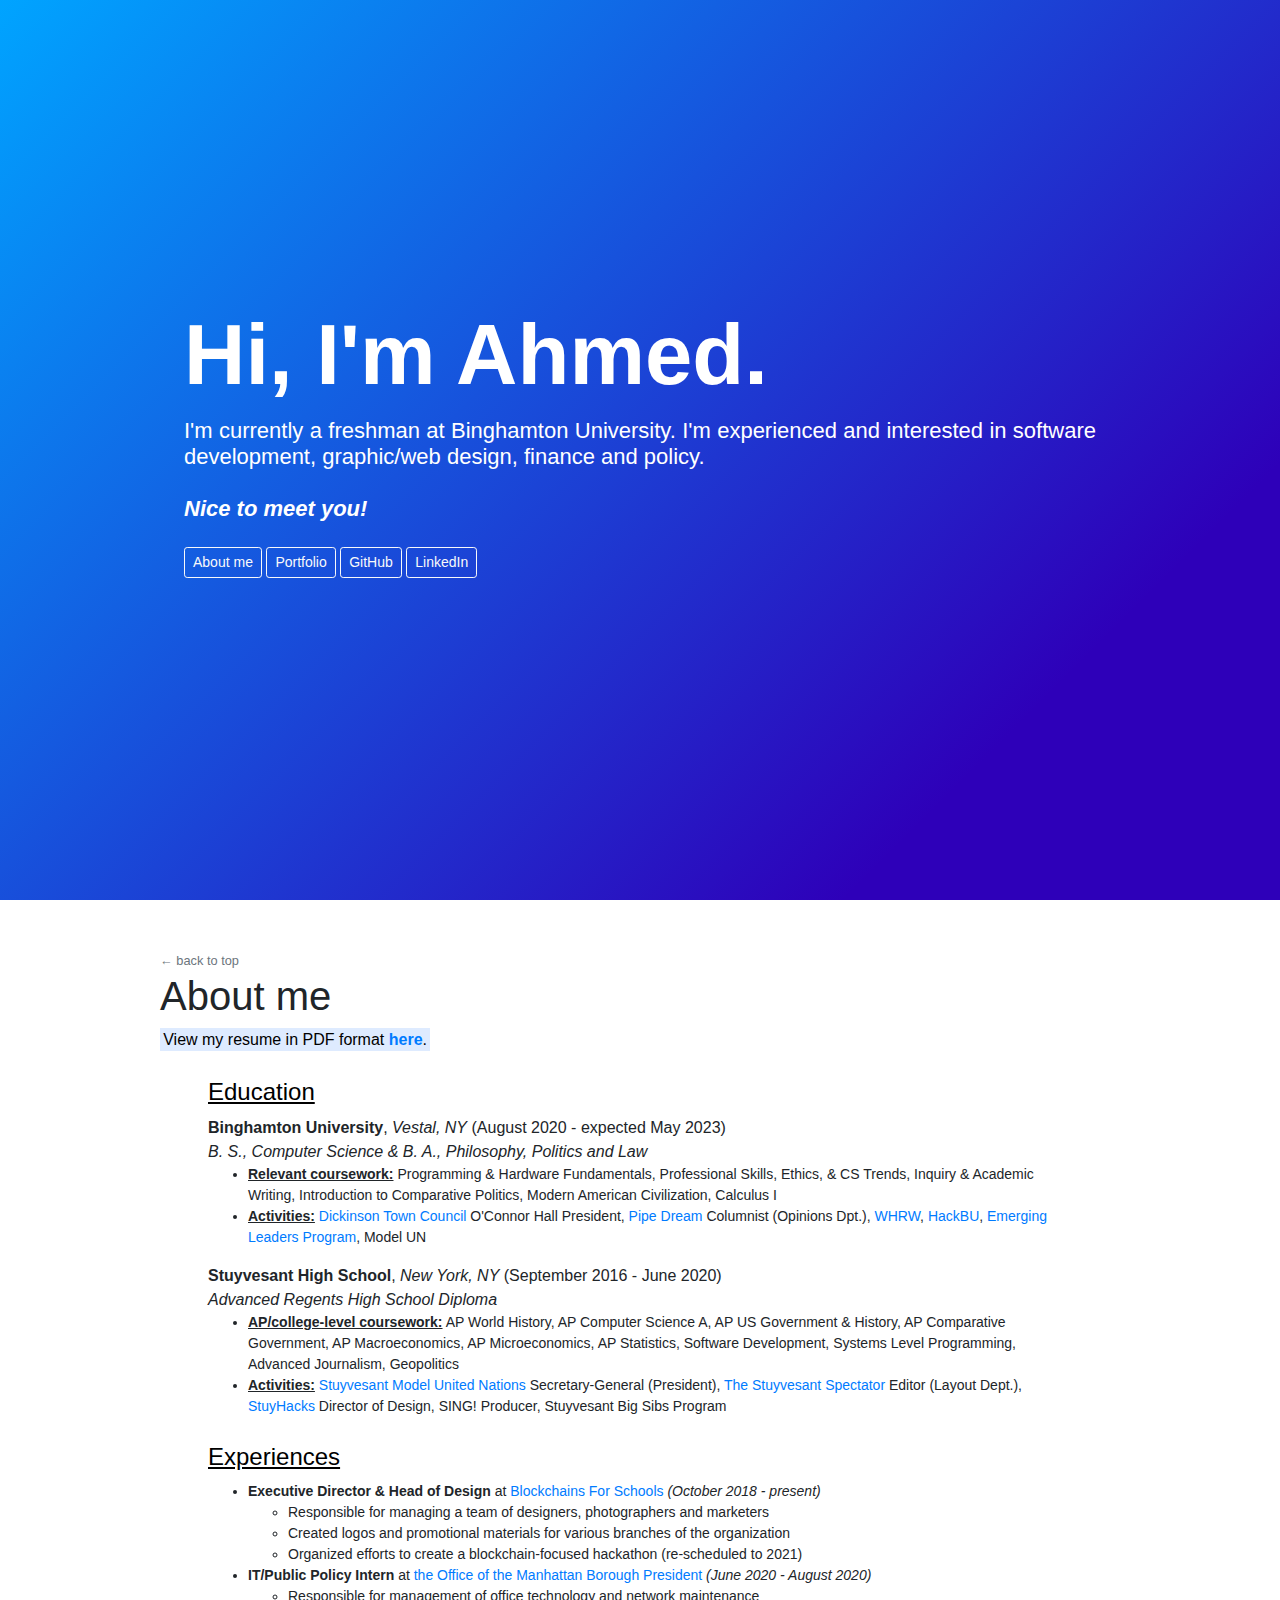
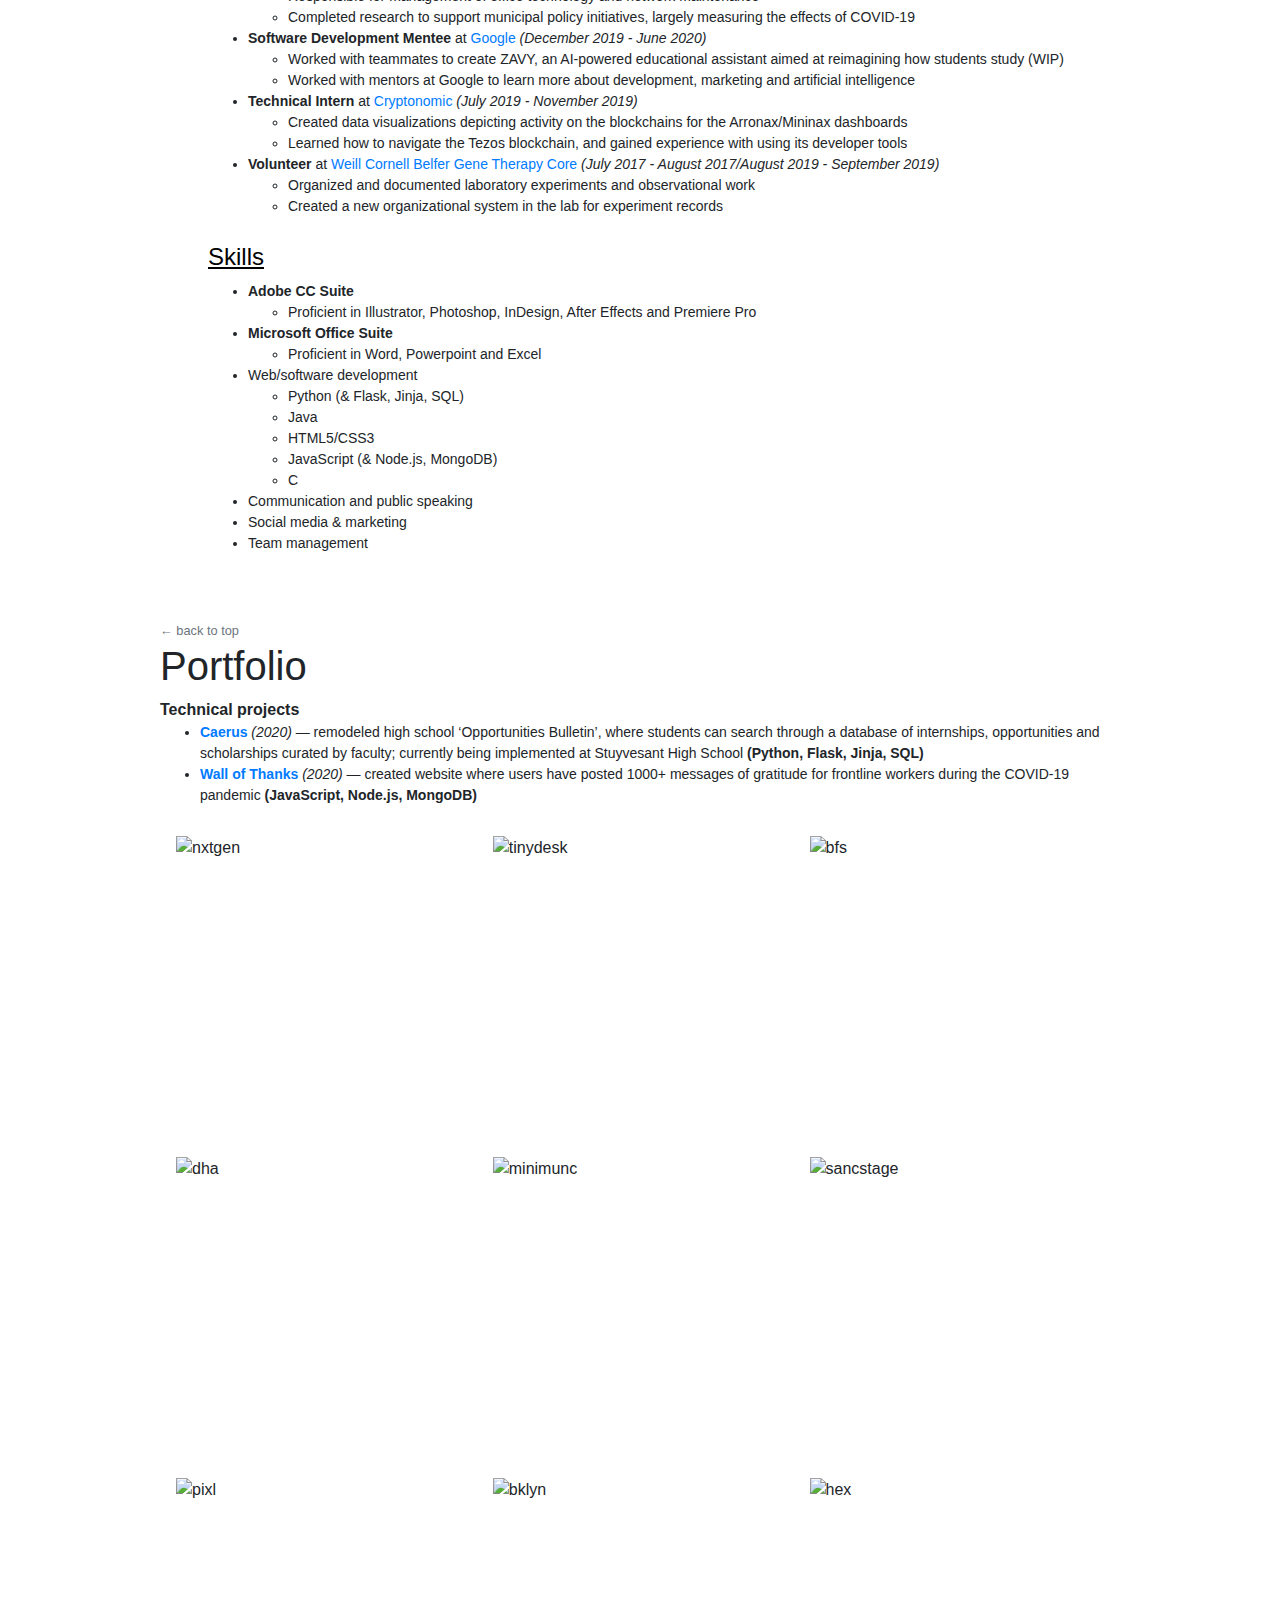
==== commit e55504a1: "replaced flex innovations with nxtgen" ====
--- a/index.html
+++ b/index.html
@@ -164,6 +164,7 @@
                
 
                <div class="flexbox-container">
+                    <img src="https://raw.githubusercontent.com/ahmedksultan/ahmedksultan.github.io/master/static/img/nxtgen_logosq-01.jpg" alt="nxtgen">
                     <img src="https://raw.githubusercontent.com/ahmedksultan/ahmedksultan.github.io/master/static/img/stuytinydesk-01.jpg" alt="tinydesk">
                     <img src="https://raw.githubusercontent.com/ahmedksultan/ahmedksultan.github.io/master/static/img/bfs.png" alt="bfs">
                     <img src="https://raw.githubusercontent.com/ahmedksultan/ahmedksultan.github.io/master/static/img/DHA-01.jpg" alt="dha">
@@ -172,7 +173,6 @@
                     <img src="https://raw.githubusercontent.com/ahmedksultan/ahmedksultan.github.io/master/static/img/logo-01.jpg" alt="pixl">
                     <img src="https://raw.githubusercontent.com/ahmedksultan/ahmedksultan.github.io/master/static/img/logo-02.jpg" alt="bklyn">
                     <img src="https://raw.githubusercontent.com/ahmedksultan/ahmedksultan.github.io/master/static/img/logo-03.jpg" alt="hex">
-                    <img src="https://raw.githubusercontent.com/ahmedksultan/ahmedksultan.github.io/master/static/img/logo-04.jpg" alt="flex">
                </div>
 
      </body>
